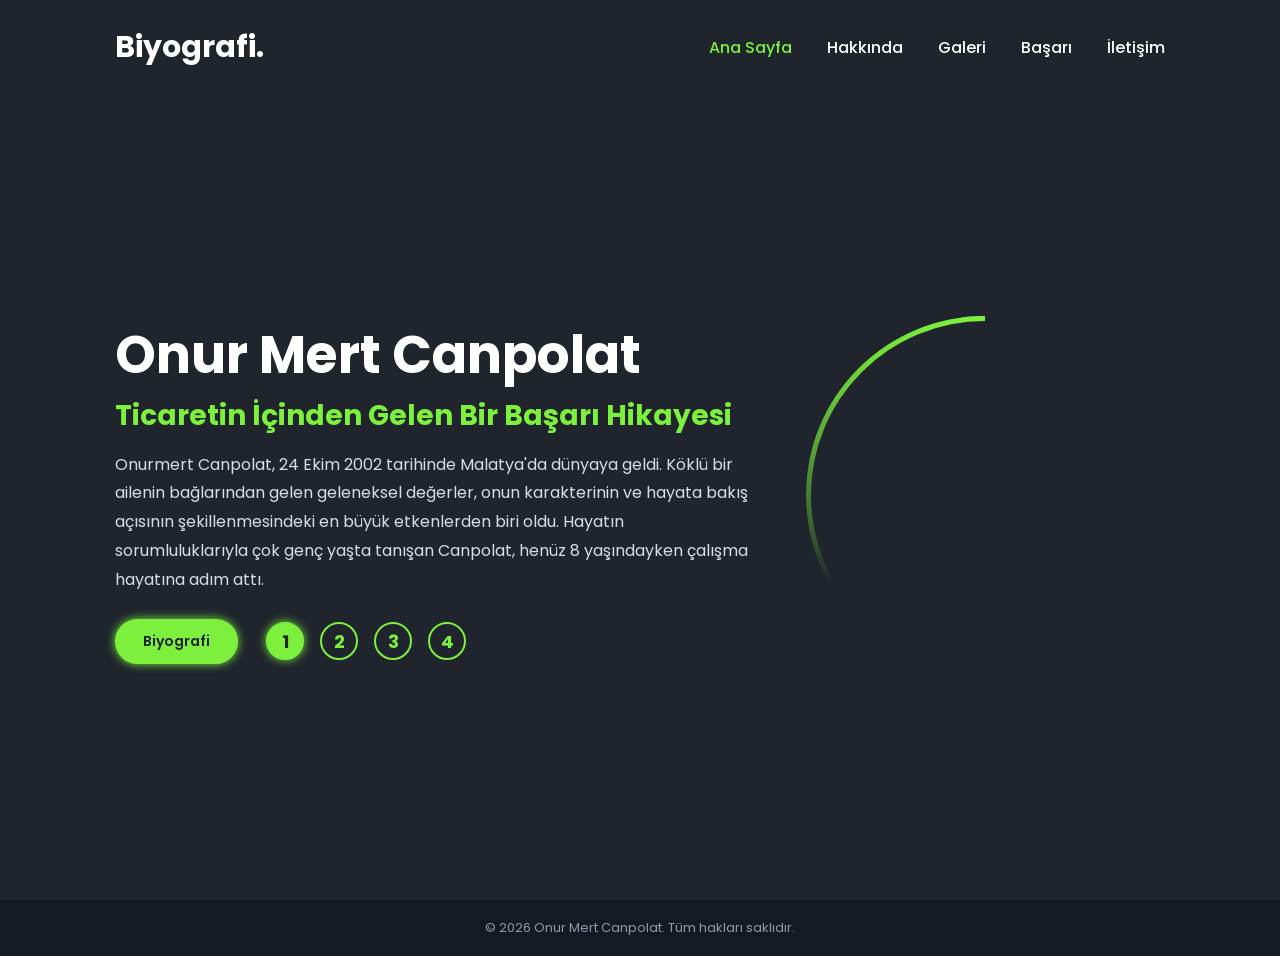
==== index.html @ 7b375589 "first commit" ====
<!DOCTYPE html>
<html lang="tr">
<head>
    <meta charset="UTF-8">
    <meta name="viewport" content="width=device-width, initial-scale=1.0">
    <meta name="theme-color" content="#151922">
    <meta name="description" content="Onur Mert Canpolat biyografisi, Malatya'da ticaret hayatı, Canpolat Galeri ve başarı hikayesi.">
    <meta name="keywords" content="Onur Mert Canpolat, Onurmert Canpolat, Canpolat Galeri, Malatya galeri, Malatya iş insanı, biyografi">
    <meta name="author" content="Onur Mert Canpolat">
    <meta name="robots" content="index, follow">

    <meta property="og:type" content="website">
    <meta property="og:locale" content="tr_TR">
    <meta property="og:title" content="Onur Mert Canpolat | Biyografi">
    <meta property="og:description" content="Onur Mert Canpolat'ın ticaret hayatı, Canpolat Galeri ve başarı hikayesi.">
    <meta property="og:image" content="onur2/4.png">
    <meta property="og:url" content="https://onurmertcanpolat.netlify.app/">
    <meta property="og:site_name" content="Onur Mert Canpolat">

    <meta name="twitter:card" content="summary_large_image">
    <meta name="twitter:title" content="Onur Mert Canpolat | Biyografi">
    <meta name="twitter:description" content="Onur Mert Canpolat'ın ticaret hayatı, Canpolat Galeri ve başarı hikayesi.">
    <meta name="twitter:image" content="onur2/4.png">

    <title>Onur Mert Canpolat | Biyografi</title>
    <link rel="canonical" href="https://onurmertcanpolat.netlify.app/">
    <link rel="stylesheet" href="index.css">
    <link rel="icon" href="favicon.svg" type="image/svg+xml">
    <link rel="manifest" href="site.webmanifest">

    <script type="application/ld+json">
    {
        "@context": "https://schema.org",
        "@graph": [
            {
                "@type": "Person",
                "@id": "https://onurmertcanpolat.netlify.app/#person",
                "name": "Onur Mert Canpolat",
                "alternateName": "Onurmert Canpolat",
                "birthDate": "2002-10-24",
                "birthPlace": {
                    "@type": "Place",
                    "name": "Malatya, Türkiye"
                },
                "jobTitle": "İş İnsanı",
                "description": "Malatya'da ticaret hayatı ve Canpolat Galeri ile tanınan genç iş insanı.",
                "image": "https://onurmertcanpolat.netlify.app/onur2/4.png",
                "worksFor": {
                    "@id": "https://onurmertcanpolat.netlify.app/#business"
                }
            },
            {
                "@type": "AutoDealer",
                "@id": "https://onurmertcanpolat.netlify.app/#business",
                "name": "Canpolat Galeri",
                "address": {
                    "@type": "PostalAddress",
                    "addressLocality": "Malatya",
                    "addressCountry": "TR"
                },
                "founder": {
                    "@id": "https://onurmertcanpolat.netlify.app/#person"
                }
            }
        ]
    }
    </script>
</head>
<body>
    <nav class="navbar" aria-label="Ana menü">
        <a href="#" class="logo">Biyografi.</a>
        <ul>
            <li class="active"><a href="#">Ana Sayfa</a></li>
            <li><a href="#">Hakkında</a></li>
            <li><a href="#">Galeri</a></li>
            <li><a href="#">Başarı</a></li>
            <li><a href="#">İletişim</a></li>
        </ul>
    </nav>

    <div class="bars-animation" aria-hidden="true">
        <div class="bar" style="--i:6;"></div>
        <div class="bar" style="--i:5;"></div>
        <div class="bar" style="--i:4;"></div>
        <div class="bar" style="--i:3;"></div>
        <div class="bar" style="--i:2;"></div>
        <div class="bar" style="--i:1;"></div>
    </div>

    <main>
        <section class="home" aria-labelledby="person-name">
            <div class="home-info">
                <span class="mobile-kicker">Biyografi</span>
                <h1 id="person-name">Onur Mert Canpolat</h1>
                <h2 id="bio-title">Ticaretin İçinden Gelen Bir Başarı Hikayesi</h2>
                <p id="bio-text">Onurmert Canpolat, 24 Ekim 2002 tarihinde Malatya'da dünyaya geldi. Köklü bir ailenin bağlarından gelen geleneksel değerler, onun karakterinin ve hayata bakış açısının şekillenmesindeki en büyük etkenlerden biri oldu. Hayatın sorumluluklarıyla çok genç yaşta tanışan Canpolat, henüz 8 yaşındayken çalışma hayatına adım attı.</p>
                <div class="btn-sci">
                    <a href="#person-name" class="btn">Biyografi</a>
                    <div class="sci bio-tabs" aria-label="Biyografi bölümleri">
                        <button class="bio-tab active" type="button" data-index="0" aria-label="Birinci biyografi bölümü">1</button>
                        <button class="bio-tab" type="button" data-index="1" aria-label="İkinci biyografi bölümü">2</button>
                        <button class="bio-tab" type="button" data-index="2" aria-label="Üçüncü biyografi bölümü">3</button>
                        <button class="bio-tab" type="button" data-index="3" aria-label="Dördüncü biyografi bölümü">4</button>
                    </div>
                </div>
            </div>

            <div class="home-img" data-active-image="0">
                <div class="img-box">
                    <div class="img-item">
                        <img id="bio-image" src="onur2/1.png" alt="Onur Mert Canpolat portre fotoğrafı">
                    </div>
                </div>
            </div>
        </section>
    </main>

    <footer class="site-footer">
        <p>© 2026 Onur Mert Canpolat. Tüm hakları saklıdır.</p>
    </footer>

    <script>
        const biographies = [
            {
                title: 'Ticaretin İçinden Gelen Bir Başarı Hikayesi',
                text: "Onurmert Canpolat, 24 Ekim 2002 tarihinde Malatya'da dünyaya geldi. Köklü bir ailenin bağlarından gelen geleneksel değerler, onun karakterinin ve hayata bakış açısının şekillenmesindeki en büyük etkenlerden biri oldu. Hayatın sorumluluklarıyla çok genç yaşta tanışan Canpolat, henüz 8 yaşındayken çalışma hayatına adım attı."
            },
            {
                title: 'Erken Gelen Başarı ve Canpolat Galeri',
                text: "Çocukluk yıllarından itibaren bitmek bilmeyen bir azim ve çalışma disipliniyle hareket eden Onurmert Canpolat, ticari zekasını genç yaşında kanıtlamayı başardı. Takvimler 2018 yılını gösterdiğinde, henüz 16 yaşındayken ilk iş yeri olan Canpolat Galeri'yi açtı. Bu adım, onun sadece sektöre girişini değil, aynı zamanda Malatya iş dünyasında genç ve dinamik bir aktör olarak parlamasını sağladı."
            },
            {
                title: 'Zorluklar Karşısında Pes Etmeyen Bir Karakter',
                text: "Hayat hikayesi sadece başarılardan ibaret olmayan Canpolat, genç yaşına rağmen karşısına çıkan zorlu dönemleri de büyük bir olgunlukla geride bırakmayı bildi. Yaşadığı talihsiz süreçler, onun hayata ve işine olan bağlılığını koparmaya yetmedi; aksine, karakterini daha da güçlendirdi ve onu daha dirençli bir insan haline getirdi."
            },
            {
                title: 'Bugün ve Gelecek',
                text: "Bugün Onurmert Canpolat, Malatya'da toplumsal sorumluluğu taşıyan ve genç yaşta çalışarak inşa ettiği ticari itibarını koruyan bir isimdir. Hayatı boyunca çalışmaktan ve üretmekten vazgeçmeyen karakteriyle, zorluklar karşısında nasıl dimdik durulabileceğinin canlı bir örneği olarak iş dünyasındaki yolculuğunu sürdürmektedir."
            }
        ];

        const bioTitle = document.getElementById('bio-title');
        const bioText = document.getElementById('bio-text');
        const bioImage = document.getElementById('bio-image');
        const bioImageBox = document.querySelector('.home-img');
        const bioInfo = document.querySelector('.home-info');
        const bioTabs = document.querySelectorAll('.bio-tab');
        const bioImages = [
            'onur2/1.png',
            'onur2/2.png',
            'onur2/3.jpeg',
            'onur2/4.png'
        ];
        const bioMobileImages = [
            'onur2/1.png',
            'onur2/2.png',
            'onur2/3.jpeg',
            'onur2/5.jpeg'
        ];
        const mobileQuery = window.matchMedia('(max-width: 600px)');
        let switchTimer;
        let imageTimer;

        const getBioImage = (index) => {
            return mobileQuery.matches ? bioMobileImages[index] : bioImages[index];
        };

        bioTabs.forEach((tab) => {
            tab.addEventListener('click', () => {
                if (tab.classList.contains('active')) {
                    return;
                }

                const biography = biographies[tab.dataset.index];

                bioTabs.forEach((item) => item.classList.remove('active'));
                tab.classList.add('active');

                bioInfo.classList.remove('bio-entering');
                bioInfo.classList.add('bio-exiting');
                clearTimeout(switchTimer);

                switchTimer = setTimeout(() => {
                    bioTitle.textContent = biography.title;
                    bioText.textContent = biography.text;
                    bioImage.src = getBioImage(tab.dataset.index);
                    bioImage.alt = `${biography.title} - Onur Mert Canpolat`;
                    bioImageBox.dataset.activeImage = tab.dataset.index;
                    bioImageBox.classList.remove('image-flash');
                    void bioImageBox.offsetWidth;
                    bioImageBox.classList.add('image-flash');
                    bioInfo.classList.remove('bio-exiting');
                    bioInfo.classList.add('bio-entering');

                    clearTimeout(imageTimer);
                    imageTimer = setTimeout(() => {
                        bioImageBox.classList.remove('image-flash');
                    }, 1300);

                    setTimeout(() => {
                        bioInfo.classList.remove('bio-entering');
                    }, 1900);
                }, 420);
            });
        });

        mobileQuery.addEventListener('change', () => {
            const activeTab = document.querySelector('.bio-tab.active');
            bioImage.src = getBioImage(activeTab.dataset.index);
        });
    </script>
</body>
</html>
---- index.css ----
@import url('https://fonts.googleapis.com/css2?family=Poppins:wght@300;400;500;600;700;800;900&display=swap');

* {
    margin: 0;
    padding: 0;
    box-sizing: border-box;
    font-family: 'Poppins', sans-serif;
}

body {
    background: #151922;
    color: #fff;
    min-height: 100vh;
    overflow-x: hidden;
}

a {
    color: #fff;
    text-decoration: none;
}

.navbar {
    position: fixed;
    left: 0;
    top: 0;
    width: 100%;
    padding: 25px 9%;
    display: flex;
    justify-content: space-between;
    align-items: center;
    z-index: 100;
    visibility: hidden;
    opacity: 0;
    animation: show-content 1.5s linear forwards;
    animation-delay: 1.2s;
}

@keyframes show-content {
    100% {
        visibility: visible;
        opacity: 1;
    }
}

.navbar .logo {
    font-size: 30px;
    font-weight: 700;
}
.navbar ul {
    display: flex;
}

.navbar ul li {
    list-style: none;
    margin-left: 35px;
}

.navbar ul li a {
    font-size: 16px;
    font-weight: 500;
    transition: .5s;
}

.navbar ul li:hover a {
    color: #7cf03d;
}
.navbar ul li.active a {
    color: #7cf03d;
}

.home {
    position: relative;
    display: flex;
    justify-content: space-between;
    align-items: center;
    min-height: 100vh;
    padding: 90px 9% 0;
    gap: 52px;
    color: #fff;
    visibility: hidden;
    opacity: 0;
    animation: show-content 1.5s linear forwards;
    animation-delay: 1.2s;
    z-index: 1;
}

.home-info {
    max-width: 760px;
    flex: 1 1 64%;
}

.mobile-kicker {
    display: none;
}

.home-info h1 {
    font-size: 52px;
    line-height: 1.1;
    margin-bottom: 14px;
    transition: opacity .48s ease, transform .48s ease, filter .48s ease;
}

.home-info h2 {
    max-width: 720px;
    font-size: 28px;
    line-height: 1.25;
    margin: 0 0 18px;
    color: #7cf03d;
    transition: opacity .48s ease, transform .48s ease, filter .48s ease, text-shadow .48s ease;
}
.home-info h2 span {
    position: relative;
    display: inline-block;
    color: transparent;
    -webkit-text-stroke: .7px #7cf03d;
     animation: display-text 16s linear infinite;
    animation-delay: calc(-4s * var(--i));
}

@keyframes display-text {
    25%,
    100% {
        display: none;
    }
}

.home-info h2 span::before {
    content: attr(data-text);
    position: absolute;
    left: 0;
    color: #7cf03d;
    width: 0;
    border-right: 2px solid #7cf03d;
    white-space: nowrap;
    overflow: hidden;
    animation: fill-text 4s linear infinite;
}
@keyframes fill-text{
    10%,
    100%{
        width: 0%;
    }
    70%,
    90%{
        width: 100%;
    }
}
.home-info p {
    max-width: 760px;
    min-height: 142px;
    font-size: 16px;
    line-height: 1.8;
    color: #d8dde8;
    margin: 0 0 24px;
    transition: opacity .48s ease, transform .48s ease, filter .48s ease;
}

.home-info.bio-exiting h1,
.home-info.bio-exiting h2,
.home-info.bio-exiting p {
    opacity: 0;
    transform: translateX(28px) scale(.985);
    filter: blur(5px);
}

.home-info.bio-entering h1,
.home-info.bio-entering h2,
.home-info.bio-entering p {
    opacity: 0;
}

.home-info.bio-entering h1 {
    animation: bio-name-in .72s ease forwards;
}

.home-info.bio-entering h2 {
    color: transparent;
    background: linear-gradient(90deg, #7cf03d 0 0) no-repeat;
    background-size: 0 100%;
    -webkit-background-clip: text;
    background-clip: text;
    animation: bio-title-fill 1.8s cubic-bezier(.25, .8, .2, 1) forwards;
}

.home-info.bio-entering p {
    animation: bio-text-reveal 1.35s cubic-bezier(.25, .8, .2, 1) .3s forwards;
}

@keyframes bio-name-in {
    0% {
        opacity: 0;
        transform: scale(.97);
        filter: blur(8px);
    }

    100% {
        opacity: 1;
        transform: scale(1);
        filter: blur(0);
    }
}

@keyframes bio-title-fill {
    0% {
        opacity: 0;
        transform: translateX(0);
        filter: blur(2px);
        background-size: 0 100%;
    }

    20% {
        opacity: 1;
    }

    100% {
        opacity: 1;
        transform: translateX(0);
        filter: blur(0);
        background-size: 100% 100%;
    }
}

@keyframes bio-text-reveal {
    0% {
        opacity: 0;
        transform: translateX(0);
        filter: blur(3px);
        clip-path: inset(0 100% 0 0);
    }

    18% {
        opacity: 1;
    }

    100% {
        opacity: 1;
        filter: blur(0);
        clip-path: inset(0 0 0 0);
    }
}

.home-info .btn-sci {
    display: flex;
    align-items: center;
}

.btn {
    display: inline-block;
    padding: 10px 26px;
    background: #7cf03d;
    border: 2px solid #7cf03d;
    border-radius: 40px;
    box-shadow: 0 0 10px #7cf03d;
    font-size: 14px;
    color: #1f242d;
    font-weight: 600;
    transition: .5s;
}

.btn:hover {
    background: transparent;
    color: #7cf03d;
    box-shadow: none;
}
.home-info .btn-sci .sci {
    margin-left: 20px;
}

.home-info .btn-sci .sci a,
.home-info .btn-sci .sci button {
    display: inline-flex;
    align-items: center;
    justify-content: center;
    width: 38px;
    height: 38px;
    padding: 8px;
    border: 2px solid #7cf03d;
    border-radius: 50%;
    font-size: 18px;
    color: #7cf03d;
    margin: 0 8px;
    transition: .5s;
    cursor: pointer;
}

.home-info .btn-sci .sci button {
    background: transparent;
    font-weight: 700;
    font-family: inherit;
}

.home-info .btn-sci .sci a:hover,
.home-info .btn-sci .sci button:hover {
    background: #4f8cff;
    border-color: #4f8cff;
    color: #fff;
    box-shadow: 0 0 10px rgba(79, 140, 255, .65);
}

.home-info .btn-sci .sci button.active {
    background: #7cf03d;
    border-color: #7cf03d;
    color: #1f242d;
    box-shadow: 0 0 10px #7cf03d;
}

.bio-tabs {
    display: flex;
    align-items: center;
}

.home-img .img-box {
    position: relative;
    width: 28vw;
    height: 28vw;
    max-width: 380px;
    max-height: 380px;
    min-width: 260px;
    min-height: 260px;
    border-radius: 50%;
    padding: 5px;
    display: flex;
    justify-content: center;
    align-items: center;
}

.home-img .img-box::before,
.home-img .img-box::after {
    content: '';
    position: absolute;
    width: 100%;
    height: 100%;
    background: conic-gradient(transparent, transparent,
    transparent, #7cf03d);
    border-radius: 50%;
    transform: rotate(0deg);
    animation: rotate-border 10s linear infinite;
}
.home-img .img-box::before{
    animation-delay: -5s;
}
@keyframes rotate-border{
    100%{
        transform: rotate(360deg);
    }
}
.home-img .img-box .img-item {
    position: relative;
    width: 100%;
    height: 100%;
    background: #1f242d;
    border-radius: 50%;
    display: flex;
    justify-content: center;
    z-index: 1;
    overflow: hidden;
}

.home-img .img-box .img-item img {
    position: absolute;
    inset: 0;
    display: block;
    width: 100%;
    height: 100%;
    object-fit: cover;
    object-position: center;
    mix-blend-mode: lighten;
    transition: opacity .55s ease;
}

.home-img[data-active-image="3"] .img-box .img-item img {
    object-position: center 16%;
}

.home-img.image-flash .img-box .img-item img {
    animation: image-soft-in 1.25s cubic-bezier(.22, .75, .22, 1) forwards;
}

.home-img.image-flash .img-box::before,
.home-img.image-flash .img-box::after {
    animation: rotate-border 10s linear infinite, ring-soft-pulse 1.25s ease;
}

@keyframes image-soft-in {
    0% {
        opacity: 0;
    }

    45% {
        opacity: .72;
    }

    100% {
        opacity: 1;
    }
}

@keyframes ring-soft-pulse {
    0%,
    100% {
        filter: drop-shadow(0 0 0 rgba(124, 240, 61, 0));
    }

    50% {
        filter: drop-shadow(0 0 10px rgba(124, 240, 61, .55));
    }
}
.bars-animation {
    position: fixed;
    top: 0;
    left: 0;
    width: 100%;
    height: 100%;
    display: flex;
    z-index: 0;
    pointer-events: none;
}

.bars-animation .bar {
    width: 100%;
    height: 100%;
    background: #1f242d;
    transform: translateY(-100%);
    animation: show-bars .5s ease-in-out forwards;
    animation-delay: calc(.1s * var(--i));
}

@keyframes show-bars {
    100% {
        transform: translateY(0%);
    }
}

.site-footer {
    position: relative;
    z-index: 2;
    padding: 18px 9%;
    background: #151922;
    color: #8f98aa;
    font-size: 13px;
    text-align: center;
}

@media (max-width: 900px) {
    .navbar {
        display: none;
    }

    .home {
        display: grid;
        grid-template-columns: minmax(0, 1fr) 148px;
        grid-template-areas:
            "name name"
            "title image"
            "text image"
            "actions actions";
        justify-items: center;
        justify-content: center;
        align-content: center;
        height: 100vh;
        min-height: 100vh;
        padding: 18px 16px;
        text-align: left;
        column-gap: 14px;
        row-gap: 10px;
        overflow: hidden;
    }

    .home-info {
        max-width: 100%;
        display: contents;
    }

    .mobile-kicker {
        display: none;
    }

    .home-info h1 {
        grid-area: name;
        margin: 0 0 4px;
        width: 100%;
        font-size: 30px;
        line-height: 1.08;
        text-align: center;
    }

    .home-img {
        grid-area: image;
        align-self: center;
        display: flex;
        justify-content: center;
        width: 100%;
    }

    .home-info h2 {
        grid-area: title;
        width: 100%;
        max-width: none;
        margin: 0;
        font-size: 17px;
        line-height: 1.18;
        text-align: left;
    }

    .home-info p {
        grid-area: text;
        min-height: 0;
        width: 100%;
        max-width: none;
        margin: 0;
        font-size: 12px;
        line-height: 1.48;
        text-align: left;
        text-align-last: left;
    }

    .home-info .btn-sci {
        grid-area: actions;
        justify-content: center;
        flex-wrap: wrap;
        gap: 8px;
        width: 100%;
        margin-top: 4px;
    }

    .home-info .btn-sci .sci {
        margin-left: 0;
    }

    .btn {
        padding: 8px 20px;
        font-size: 12px;
    }

    .home-info .btn-sci .sci a,
    .home-info .btn-sci .sci button {
        width: 32px;
        height: 32px;
        font-size: 15px;
        margin: 0 4px;
    }

    .home-img .img-box {
        width: 148px;
        height: 190px;
        min-width: 0;
        min-height: 0;
        max-width: 148px;
        max-height: none;
        padding: 0;
        border-radius: 10px;
        overflow: hidden;
        box-shadow: 0 10px 24px rgba(0, 0, 0, .25);
    }

    .home-img .img-box::before,
    .home-img .img-box::after {
        display: none;
    }

    .home-img .img-box .img-item {
        border-radius: 10px;
    }

    .home-img .img-box .img-item img {
        mix-blend-mode: normal;
    }

    .home-img[data-active-image="3"] .img-box .img-item {
        background: #121721;
    }

    .home-img[data-active-image="3"] .img-box .img-item img {
        object-fit: cover;
        object-position: center center;
    }
}

@media (max-width: 600px) {
    .navbar {
        position: absolute;
        flex-direction: column;
        gap: 18px;
    }

    .navbar ul {
        flex-wrap: wrap;
        justify-content: center;
        gap: 14px;
    }

    .navbar ul li {
        margin-left: 0;
    }

    .home {
        grid-template-columns: 1fr;
        grid-template-areas:
            "name"
            "image"
            "title"
            "text"
            "actions";
        align-content: stretch;
        row-gap: 12px;
        padding: 22px 18px 24px;
        overflow: hidden;
    }

    .home-info h1 {
        margin: 0;
        font-size: 34px;
        line-height: 1.08;
    }

    .home-info h2 {
        max-width: 100%;
        font-size: 22px;
        line-height: 1.2;
        text-align: center;
    }

    .home-info p {
        max-width: 100%;
        font-size: 15px;
        line-height: 1.58;
        text-align: justify;
        text-align-last: left;
        hyphens: auto;
        overflow-wrap: break-word;
    }

    .home-img .img-box {
        width: 100%;
        height: 250px;
        min-width: 0;
        min-height: 0;
        max-width: 360px;
        max-height: none;
        justify-self: center;
    }

    .home-info .btn-sci {
        align-self: end;
        margin-top: auto;
        gap: 10px;
    }

    .btn {
        padding: 9px 22px;
        font-size: 13px;
    }

    .home-info .btn-sci .sci a,
    .home-info .btn-sci .sci button {
        width: 34px;
        height: 34px;
        font-size: 16px;
    }

    .home-img[data-active-image="3"] .img-box {
        width: min(72vw, 230px);
        max-width: 230px;
        height: 270px;
    }

    .home-img[data-active-image="3"] .img-box .img-item img {
        width: 100%;
        height: 100%;
        object-fit: cover !important;
        object-position: center 42% !important;
    }

    .site-footer {
        display: none;
    }
}
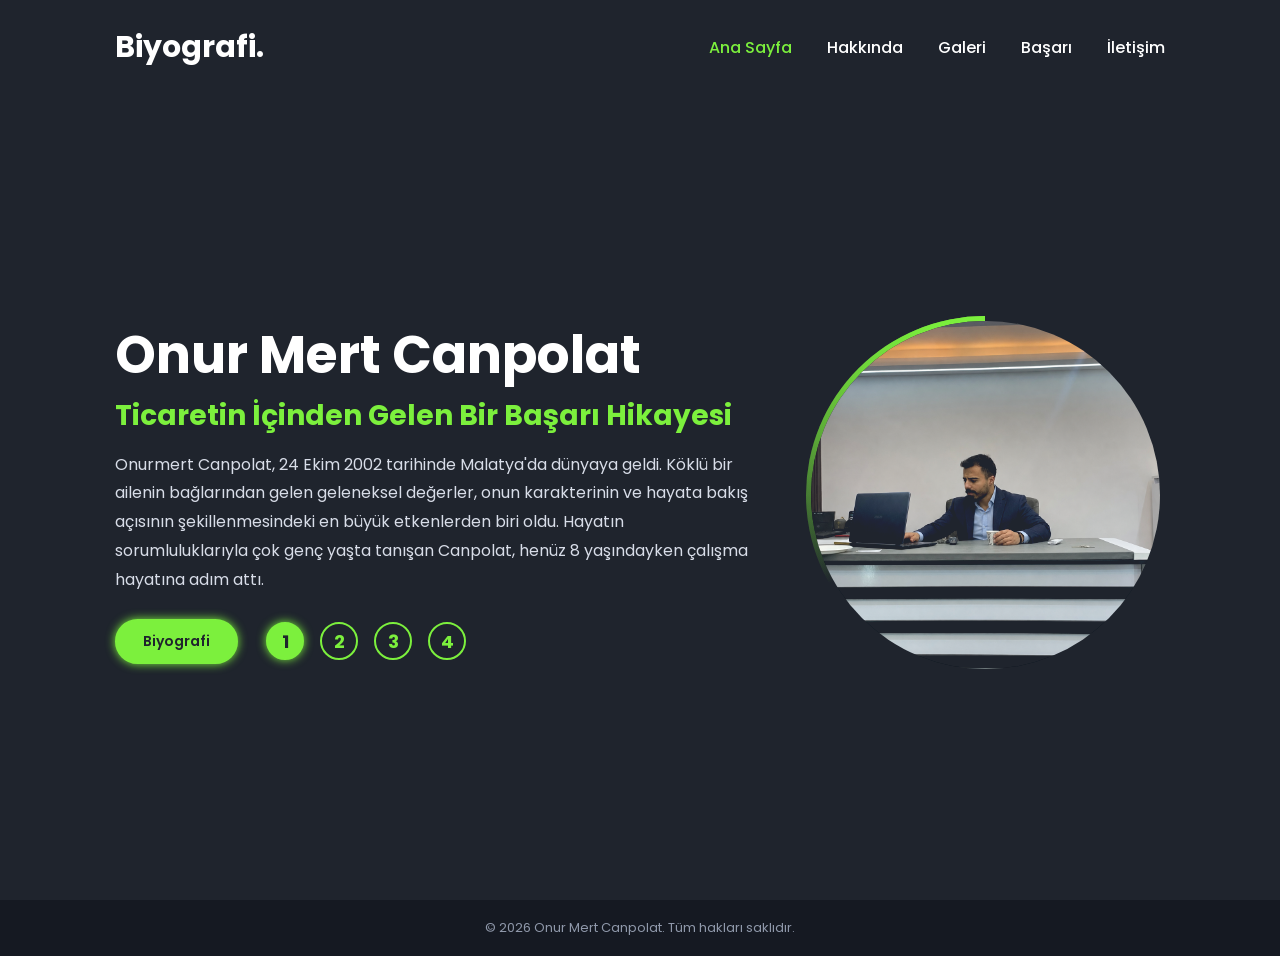
==== commit adeb5f8c: "Update biography images" ====
--- a/index.html
+++ b/index.html
@@ -5,7 +5,7 @@
     <meta name="viewport" content="width=device-width, initial-scale=1.0">
     <meta name="theme-color" content="#151922">
     <meta name="description" content="Onur Mert Canpolat biyografisi, Malatya'da ticaret hayatı, Canpolat Galeri ve başarı hikayesi.">
-    <meta name="keywords" content="Onur Mert Canpolat, Onurmert Canpolat, Canpolat Galeri, Malatya galeri, Malatya iş insanı, biyografi">
+    <meta name="keywords" content="Onur Mert Canpolat, Onurmert Canpolat, Canpolat Galeri, Malatya galeri, Malatya iş insanı, biyografi,Onur Canpolat,Onur Canpolat kimdir,Onur Canpoalt kimdir?">
     <meta name="author" content="Onur Mert Canpolat">
     <meta name="robots" content="index, follow">
 
@@ -14,7 +14,7 @@
     <meta property="og:title" content="Onur Mert Canpolat | Biyografi">
     <meta property="og:description" content="Onur Mert Canpolat'ın ticaret hayatı, Canpolat Galeri ve başarı hikayesi.">
     <meta property="og:image" content="onur2/4.png">
-    <meta property="og:url" content="https://onurmertcanpolat.netlify.app/">
+    <meta property="og:url" content="https://onurcanpolat.wiki/">
     <meta property="og:site_name" content="Onur Mert Canpolat">
 
     <meta name="twitter:card" content="summary_large_image">
@@ -23,7 +23,7 @@
     <meta name="twitter:image" content="onur2/4.png">
 
     <title>Onur Mert Canpolat | Biyografi</title>
-    <link rel="canonical" href="https://onurmertcanpolat.netlify.app/">
+    <link rel="canonical" href="https://onurcanpolat.wiki/">
     <link rel="stylesheet" href="index.css">
     <link rel="icon" href="favicon.svg" type="image/svg+xml">
     <link rel="manifest" href="site.webmanifest">
@@ -34,7 +34,7 @@
         "@graph": [
             {
                 "@type": "Person",
-                "@id": "https://onurmertcanpolat.netlify.app/#person",
+                "@id": "https://onurcanpolat.wiki/#person",
                 "name": "Onur Mert Canpolat",
                 "alternateName": "Onurmert Canpolat",
                 "birthDate": "2002-10-24",
@@ -44,14 +44,14 @@
                 },
                 "jobTitle": "İş İnsanı",
                 "description": "Malatya'da ticaret hayatı ve Canpolat Galeri ile tanınan genç iş insanı.",
-                "image": "https://onurmertcanpolat.netlify.app/onur2/4.png",
+                "image": "https://onurcanpolat.wiki/onur2/4.png",
                 "worksFor": {
-                    "@id": "https://onurmertcanpolat.netlify.app/#business"
+                    "@id": "https://onurcanpolat.wiki/#business"
                 }
             },
             {
                 "@type": "AutoDealer",
-                "@id": "https://onurmertcanpolat.netlify.app/#business",
+                "@id": "https://onurcanpolat.wiki/#business",
                 "name": "Canpolat Galeri",
                 "address": {
                     "@type": "PostalAddress",
@@ -59,7 +59,7 @@
                     "addressCountry": "TR"
                 },
                 "founder": {
-                    "@id": "https://onurmertcanpolat.netlify.app/#person"
+                    "@id": "https://onurcanpolat.wiki/#person"
                 }
             }
         ]
@@ -147,15 +147,15 @@
         const bioTabs = document.querySelectorAll('.bio-tab');
         const bioImages = [
             'onur2/1.png',
-            'onur2/2.png',
+            'onur2/4.png',
             'onur2/3.jpeg',
-            'onur2/4.png'
+            'onur2/2.png'
         ];
         const bioMobileImages = [
             'onur2/1.png',
-            'onur2/2.png',
+            'onur2/4.png',
             'onur2/3.jpeg',
-            'onur2/5.jpeg'
+            'onur2/2.png'
         ];
         const mobileQuery = window.matchMedia('(max-width: 600px)');
         let switchTimer;
--- a/index.css
+++ b/index.css
@@ -368,7 +368,7 @@
     transition: opacity .55s ease;
 }
 
-.home-img[data-active-image="3"] .img-box .img-item img {
+.home-img[data-active-image="1"] .img-box .img-item img {
     object-position: center 16%;
 }
 
@@ -566,13 +566,13 @@
         mix-blend-mode: normal;
     }
 
-    .home-img[data-active-image="3"] .img-box .img-item {
+    .home-img[data-active-image="1"] .img-box .img-item {
         background: #121721;
     }
 
-    .home-img[data-active-image="3"] .img-box .img-item img {
+    .home-img[data-active-image="1"] .img-box .img-item img {
         object-fit: cover;
-        object-position: center center;
+        object-position: center 20%;
     }
 }
 
@@ -658,17 +658,17 @@
         font-size: 16px;
     }
 
-    .home-img[data-active-image="3"] .img-box {
-        width: min(72vw, 230px);
-        max-width: 230px;
-        height: 270px;
-    }
-
-    .home-img[data-active-image="3"] .img-box .img-item img {
+    .home-img[data-active-image="1"] .img-box {
+        width: min(78vw, 260px);
+        max-width: 260px;
+        height: 285px;
+    }
+
+    .home-img[data-active-image="1"] .img-box .img-item img {
         width: 100%;
         height: 100%;
         object-fit: cover !important;
-        object-position: center 42% !important;
+        object-position: center 18% !important;
     }
 
     .site-footer {
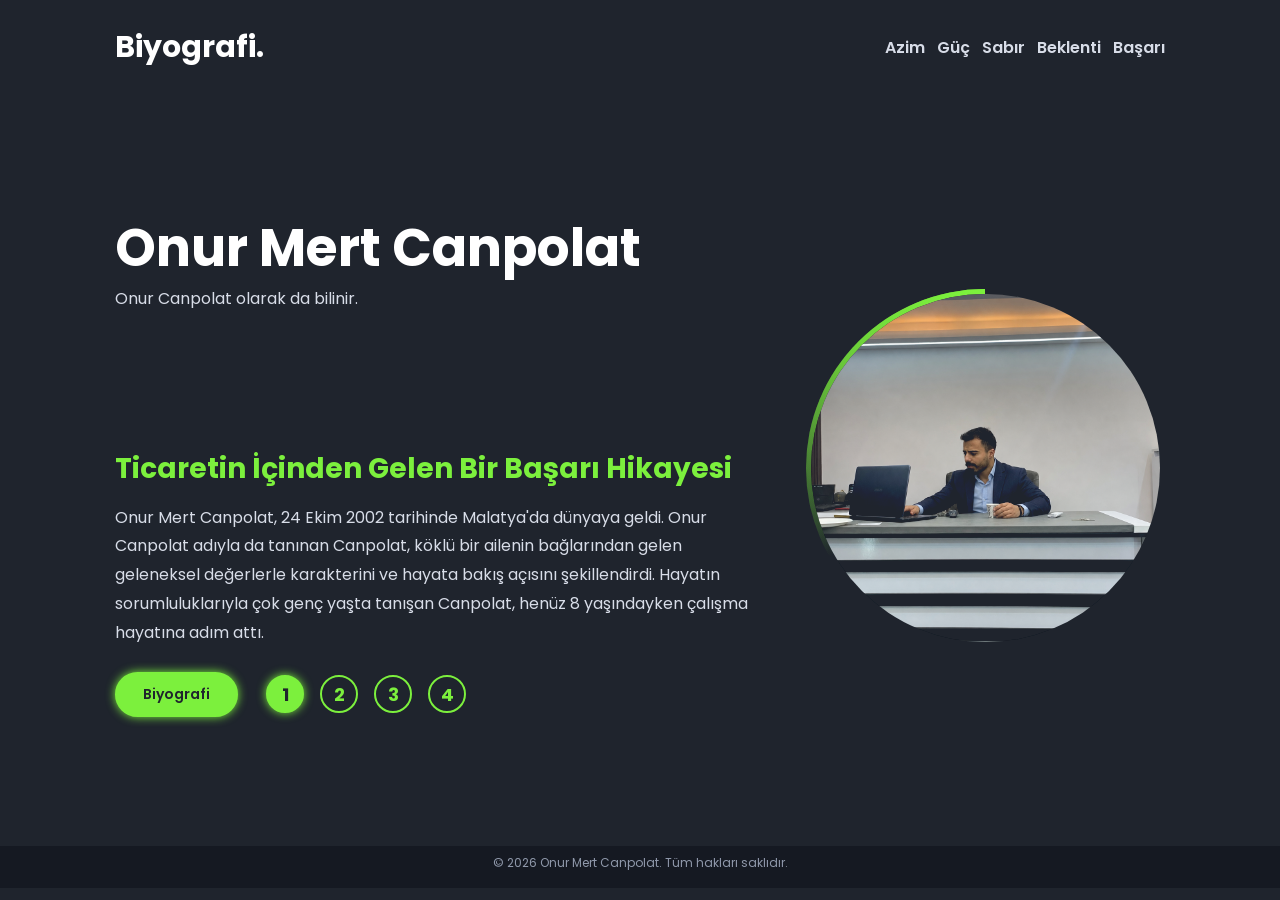
==== commit 953b9ec7: "Update SEO and mobile navigation" ====
--- a/index.html
+++ b/index.html
@@ -4,25 +4,25 @@
     <meta charset="UTF-8">
     <meta name="viewport" content="width=device-width, initial-scale=1.0">
     <meta name="theme-color" content="#151922">
-    <meta name="description" content="Onur Mert Canpolat biyografisi, Malatya'da ticaret hayatı, Canpolat Galeri ve başarı hikayesi.">
-    <meta name="keywords" content="Onur Mert Canpolat, Onurmert Canpolat, Canpolat Galeri, Malatya galeri, Malatya iş insanı, biyografi,Onur Canpolat,Onur Canpolat kimdir,Onur Canpoalt kimdir?">
+    <meta name="description" content="Onur Mert Canpolat, Onur Canpolat adıyla da bilinen Malatyalı iş insanı. Canpolat Galeri, ticaret hayatı ve başarı hikayesi.">
+    <meta name="keywords" content="Onur Mert Canpolat, Onur Canpolat, Onurmert Canpolat, Onur Canpolat kimdir, Canpolat Galeri, Malatya galeri, Malatya iş insanı, biyografi">
     <meta name="author" content="Onur Mert Canpolat">
     <meta name="robots" content="index, follow">
 
     <meta property="og:type" content="website">
     <meta property="og:locale" content="tr_TR">
     <meta property="og:title" content="Onur Mert Canpolat | Biyografi">
-    <meta property="og:description" content="Onur Mert Canpolat'ın ticaret hayatı, Canpolat Galeri ve başarı hikayesi.">
+    <meta property="og:description" content="Onur Mert Canpolat, Onur Canpolat adıyla da bilinen Malatyalı iş insanı. Canpolat Galeri ve başarı hikayesi.">
     <meta property="og:image" content="onur2/4.png">
     <meta property="og:url" content="https://onurcanpolat.wiki/">
     <meta property="og:site_name" content="Onur Mert Canpolat">
 
     <meta name="twitter:card" content="summary_large_image">
     <meta name="twitter:title" content="Onur Mert Canpolat | Biyografi">
-    <meta name="twitter:description" content="Onur Mert Canpolat'ın ticaret hayatı, Canpolat Galeri ve başarı hikayesi.">
+    <meta name="twitter:description" content="Onur Mert Canpolat, Onur Canpolat adıyla da bilinen Malatyalı iş insanı. Canpolat Galeri ve başarı hikayesi.">
     <meta name="twitter:image" content="onur2/4.png">
 
-    <title>Onur Mert Canpolat | Biyografi</title>
+    <title>Onur Mert Canpolat | Onur Canpolat Biyografi</title>
     <link rel="canonical" href="https://onurcanpolat.wiki/">
     <link rel="stylesheet" href="index.css">
     <link rel="icon" href="favicon.svg" type="image/svg+xml">
@@ -36,7 +36,7 @@
                 "@type": "Person",
                 "@id": "https://onurcanpolat.wiki/#person",
                 "name": "Onur Mert Canpolat",
-                "alternateName": "Onurmert Canpolat",
+                "alternateName": ["Onur Canpolat", "Onurmert Canpolat"],
                 "birthDate": "2002-10-24",
                 "birthPlace": {
                     "@type": "Place",
@@ -70,11 +70,11 @@
     <nav class="navbar" aria-label="Ana menü">
         <a href="#" class="logo">Biyografi.</a>
         <ul>
-            <li class="active"><a href="#">Ana Sayfa</a></li>
-            <li><a href="#">Hakkında</a></li>
-            <li><a href="#">Galeri</a></li>
+            <li><a href="#">Azim</a></li>
+            <li><a href="#">Güç</a></li>
+            <li><a href="#">Sabır</a></li>
+            <li><a href="#">Beklenti</a></li>
             <li><a href="#">Başarı</a></li>
-            <li><a href="#">İletişim</a></li>
         </ul>
     </nav>
 
@@ -92,8 +92,16 @@
             <div class="home-info">
                 <span class="mobile-kicker">Biyografi</span>
                 <h1 id="person-name">Onur Mert Canpolat</h1>
+                <p class="seo-alias">Onur Canpolat olarak da bilinir.</p>
+                <div class="mobile-values" aria-label="Değerler">
+                    <span>Azim</span>
+                    <span>Güç</span>
+                    <span>Sabır</span>
+                    <span>Beklenti</span>
+                    <span>Başarı</span>
+                </div>
                 <h2 id="bio-title">Ticaretin İçinden Gelen Bir Başarı Hikayesi</h2>
-                <p id="bio-text">Onurmert Canpolat, 24 Ekim 2002 tarihinde Malatya'da dünyaya geldi. Köklü bir ailenin bağlarından gelen geleneksel değerler, onun karakterinin ve hayata bakış açısının şekillenmesindeki en büyük etkenlerden biri oldu. Hayatın sorumluluklarıyla çok genç yaşta tanışan Canpolat, henüz 8 yaşındayken çalışma hayatına adım attı.</p>
+                <p id="bio-text">Onur Mert Canpolat, 24 Ekim 2002 tarihinde Malatya'da dünyaya geldi. Onur Canpolat adıyla da tanınan Canpolat, köklü bir ailenin bağlarından gelen geleneksel değerlerle karakterini ve hayata bakış açısını şekillendirdi. Hayatın sorumluluklarıyla çok genç yaşta tanışan Canpolat, henüz 8 yaşındayken çalışma hayatına adım attı.</p>
                 <div class="btn-sci">
                     <a href="#person-name" class="btn">Biyografi</a>
                     <div class="sci bio-tabs" aria-label="Biyografi bölümleri">
@@ -123,11 +131,11 @@
         const biographies = [
             {
                 title: 'Ticaretin İçinden Gelen Bir Başarı Hikayesi',
-                text: "Onurmert Canpolat, 24 Ekim 2002 tarihinde Malatya'da dünyaya geldi. Köklü bir ailenin bağlarından gelen geleneksel değerler, onun karakterinin ve hayata bakış açısının şekillenmesindeki en büyük etkenlerden biri oldu. Hayatın sorumluluklarıyla çok genç yaşta tanışan Canpolat, henüz 8 yaşındayken çalışma hayatına adım attı."
+                text: "Onur Mert Canpolat, 24 Ekim 2002 tarihinde Malatya'da dünyaya geldi. Onur Canpolat adıyla da tanınan Canpolat, köklü bir ailenin bağlarından gelen geleneksel değerlerle karakterini ve hayata bakış açısını şekillendirdi. Hayatın sorumluluklarıyla çok genç yaşta tanışan Canpolat, henüz 8 yaşındayken çalışma hayatına adım attı."
             },
             {
                 title: 'Erken Gelen Başarı ve Canpolat Galeri',
-                text: "Çocukluk yıllarından itibaren bitmek bilmeyen bir azim ve çalışma disipliniyle hareket eden Onurmert Canpolat, ticari zekasını genç yaşında kanıtlamayı başardı. Takvimler 2018 yılını gösterdiğinde, henüz 16 yaşındayken ilk iş yeri olan Canpolat Galeri'yi açtı. Bu adım, onun sadece sektöre girişini değil, aynı zamanda Malatya iş dünyasında genç ve dinamik bir aktör olarak parlamasını sağladı."
+                text: "Çocukluk yıllarından itibaren bitmek bilmeyen bir azim ve çalışma disipliniyle hareket eden Onur Mert Canpolat, ticari zekasını genç yaşında kanıtlamayı başardı. Takvimler 2018 yılını gösterdiğinde, henüz 16 yaşındayken ilk iş yeri olan Canpolat Galeri'yi açtı. Bu adım, onun sadece sektöre girişini değil, aynı zamanda Malatya iş dünyasında genç ve dinamik bir aktör olarak parlamasını sağladı."
             },
             {
                 title: 'Zorluklar Karşısında Pes Etmeyen Bir Karakter',
@@ -135,7 +143,7 @@
             },
             {
                 title: 'Bugün ve Gelecek',
-                text: "Bugün Onurmert Canpolat, Malatya'da toplumsal sorumluluğu taşıyan ve genç yaşta çalışarak inşa ettiği ticari itibarını koruyan bir isimdir. Hayatı boyunca çalışmaktan ve üretmekten vazgeçmeyen karakteriyle, zorluklar karşısında nasıl dimdik durulabileceğinin canlı bir örneği olarak iş dünyasındaki yolculuğunu sürdürmektedir."
+                text: "Bugün Onur Mert Canpolat, Malatya'da toplumsal sorumluluğu taşıyan ve genç yaşta çalışarak inşa ettiği ticari itibarını koruyan bir isimdir. Hayatı boyunca çalışmaktan ve üretmekten vazgeçmeyen karakteriyle, zorluklar karşısında nasıl dimdik durulabileceğinin canlı bir örneği olarak iş dünyasındaki yolculuğunu sürdürmektedir."
             }
         ];
 
--- a/index.css
+++ b/index.css
@@ -48,24 +48,51 @@
 }
 .navbar ul {
     display: flex;
+    align-items: center;
+    gap: 12px;
 }
 
 .navbar ul li {
     list-style: none;
-    margin-left: 35px;
+    margin-left: 0;
 }
 
 .navbar ul li a {
+    position: relative;
+    display: inline-flex;
+    align-items: center;
+    justify-content: center;
+    padding: 6px 0;
     font-size: 16px;
-    font-weight: 500;
-    transition: .5s;
+    font-weight: 600;
+    color: #d8dde8;
+    cursor: pointer;
+    overflow: hidden;
+    transition: color .3s ease, text-shadow .3s ease, transform .3s ease;
+}
+
+.navbar ul li a::before {
+    content: '';
+    position: absolute;
+    left: 0;
+    bottom: 0;
+    width: 100%;
+    height: 2px;
+    background: #f6c85f;
+    transform: scaleX(0);
+    transform-origin: right;
+    transition: transform .35s ease;
 }
 
 .navbar ul li:hover a {
-    color: #7cf03d;
-}
-.navbar ul li.active a {
-    color: #7cf03d;
+    color: #f6c85f;
+    text-shadow: 0 0 12px rgba(246, 200, 95, .35);
+    transform: translateY(-2px);
+}
+
+.navbar ul li:hover a::before {
+    transform: scaleX(1);
+    transform-origin: left;
 }
 
 .home {
@@ -73,7 +100,7 @@
     display: flex;
     justify-content: space-between;
     align-items: center;
-    min-height: 100vh;
+    min-height: calc(100vh - 54px);
     padding: 90px 9% 0;
     gap: 52px;
     color: #fff;
@@ -93,10 +120,24 @@
     display: none;
 }
 
+.mobile-values {
+    display: none;
+}
+
 .home-info h1 {
     font-size: 52px;
     line-height: 1.1;
-    margin-bottom: 14px;
+    margin-bottom: 8px;
+    transition: opacity .48s ease, transform .48s ease, filter .48s ease;
+}
+
+.seo-alias {
+    max-width: 760px;
+    min-height: 0;
+    margin: 0 0 14px;
+    color: #aeb7c8;
+    font-size: 14px;
+    line-height: 1.4;
     transition: opacity .48s ease, transform .48s ease, filter .48s ease;
 }
 
@@ -156,6 +197,8 @@
 }
 
 .home-info.bio-exiting h1,
+.home-info.bio-exiting .seo-alias,
+.home-info.bio-exiting .mobile-values,
 .home-info.bio-exiting h2,
 .home-info.bio-exiting p {
     opacity: 0;
@@ -164,6 +207,8 @@
 }
 
 .home-info.bio-entering h1,
+.home-info.bio-entering .seo-alias,
+.home-info.bio-entering .mobile-values,
 .home-info.bio-entering h2,
 .home-info.bio-entering p {
     opacity: 0;
@@ -171,6 +216,14 @@
 
 .home-info.bio-entering h1 {
     animation: bio-name-in .72s ease forwards;
+}
+
+.home-info.bio-entering .seo-alias {
+    animation: bio-name-in .72s ease .04s forwards;
+}
+
+.home-info.bio-entering .mobile-values {
+    animation: bio-values-reveal 1.1s cubic-bezier(.25, .8, .2, 1) .08s forwards;
 }
 
 .home-info.bio-entering h2 {
@@ -217,6 +270,24 @@
         transform: translateX(0);
         filter: blur(0);
         background-size: 100% 100%;
+    }
+}
+
+@keyframes bio-values-reveal {
+    0% {
+        opacity: 0;
+        filter: blur(2px);
+        clip-path: inset(0 100% 0 0);
+    }
+
+    18% {
+        opacity: 1;
+    }
+
+    100% {
+        opacity: 1;
+        filter: blur(0);
+        clip-path: inset(0 0 0 0);
     }
 }
 
@@ -434,10 +505,10 @@
 .site-footer {
     position: relative;
     z-index: 2;
-    padding: 18px 9%;
+    padding: 8px 9% 16px;
     background: #151922;
     color: #8f98aa;
-    font-size: 13px;
+    font-size: 12px;
     text-align: center;
 }
 
@@ -451,6 +522,8 @@
         grid-template-columns: minmax(0, 1fr) 148px;
         grid-template-areas:
             "name name"
+            "alias alias"
+            "values values"
             "title image"
             "text image"
             "actions actions";
@@ -484,6 +557,29 @@
         text-align: center;
     }
 
+    .seo-alias {
+        grid-area: alias;
+        width: 100%;
+        margin: -2px 0 0;
+        color: #9ca6b8;
+        font-size: 12px;
+        line-height: 1.25;
+        text-align: center;
+    }
+
+    .mobile-values {
+        grid-area: values;
+        display: flex;
+        justify-content: center;
+        flex-wrap: wrap;
+        gap: 8px 14px;
+        width: 100%;
+        color: #f6c85f;
+        font-size: 13px;
+        font-weight: 700;
+        line-height: 1.2;
+    }
+
     .home-img {
         grid-area: image;
         align-self: center;
@@ -597,13 +693,15 @@
         grid-template-columns: 1fr;
         grid-template-areas:
             "name"
+            "alias"
+            "values"
             "image"
             "title"
             "text"
             "actions";
         align-content: stretch;
         row-gap: 12px;
-        padding: 22px 18px 24px;
+        padding: 18px 18px 14px;
         overflow: hidden;
     }
 
@@ -611,6 +709,18 @@
         margin: 0;
         font-size: 34px;
         line-height: 1.08;
+    }
+
+    .seo-alias {
+        margin: -4px 0 0;
+        font-size: 12px;
+    }
+
+    .mobile-values {
+        margin: -2px 0 2px;
+        gap: 6px 12px;
+        font-size: 13px;
+        text-align: center;
     }
 
     .home-info h2 {
